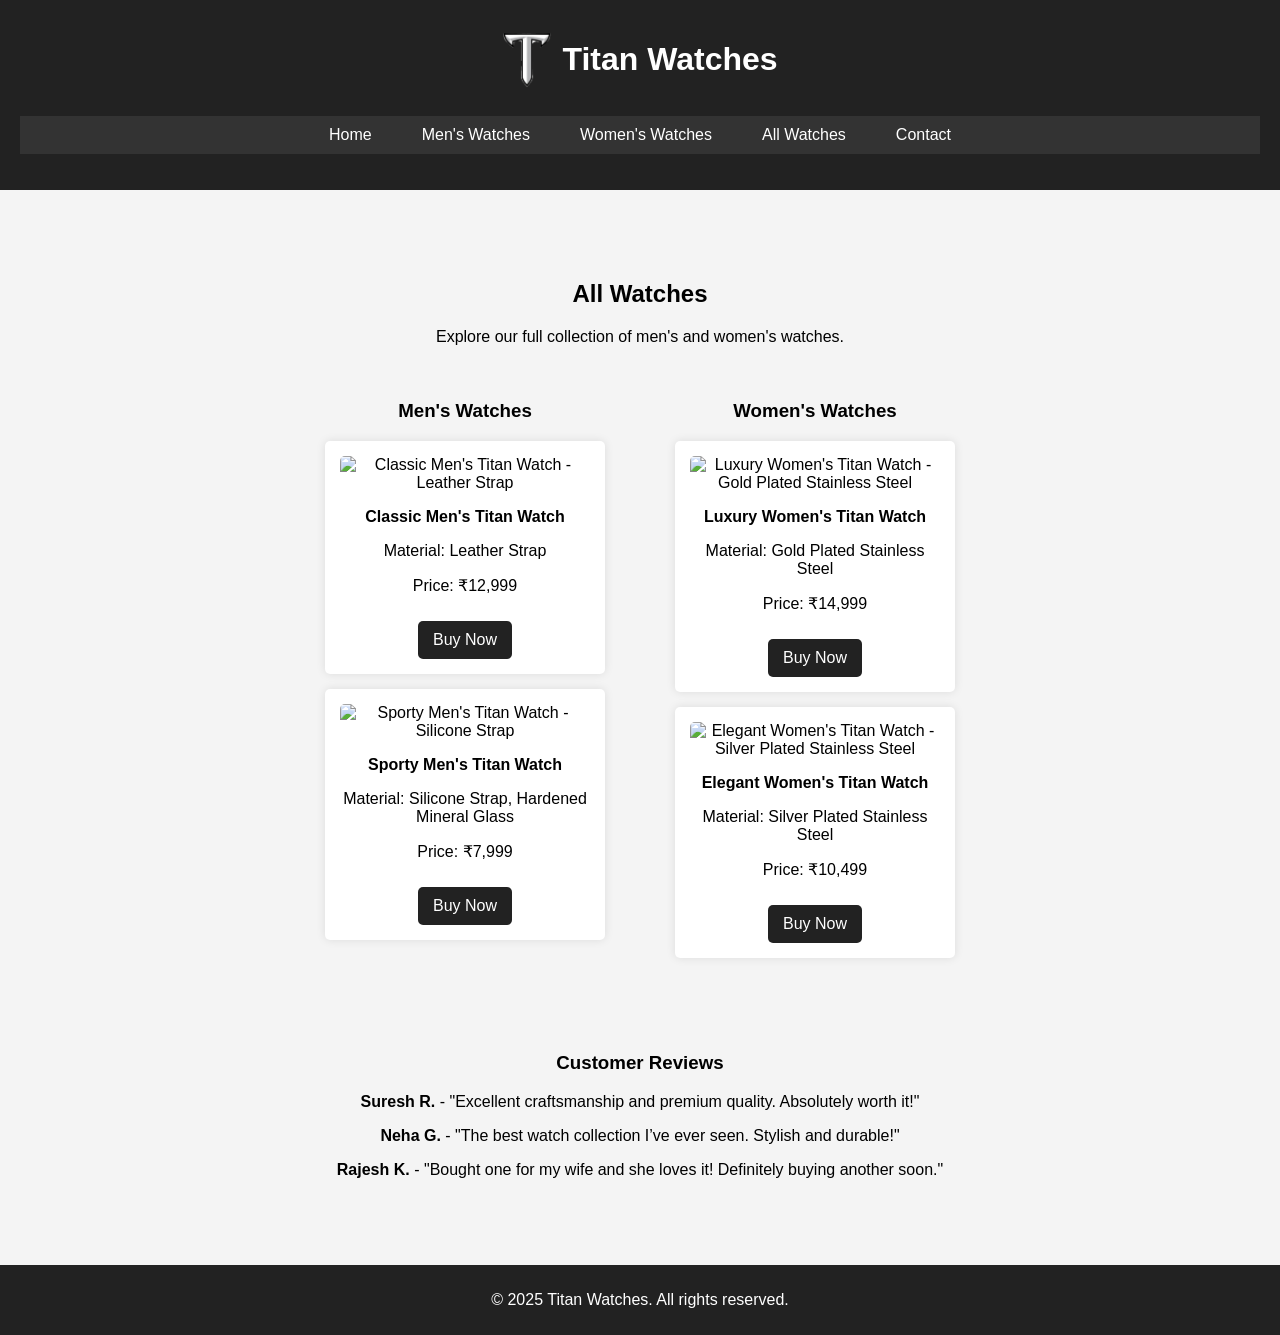
==== all-watches.html @ c805bda6 "first commit" ====
<!DOCTYPE html>
<html lang="en">
<head>
    <meta charset="UTF-8">
    <meta name="viewport" content="width=device-width, initial-scale=1.0">
    <meta name="description" content="Browse our entire collection of Titan Watches. Find the perfect timepiece for you.">
    
    <link rel="canonical" href="https://localhost/seo/all-watches.html">
    <meta name="robots" content="index, follow">
    <meta property="og:title" content="Titan Watches - Premium Collection">
    <meta property="og:description" content="Explore a wide range of Titan Watches. Shop stylish and durable watches for men and women.">
    <meta property="og:image" content="https://www.titan.co.in/dw/image.jpg">
    <meta property="og:url" content="https://www.titanwatches.com/all-watches">
    <meta property="og:type" content="website">

   <title>All Titan Watches | Explore Men's & Women's Collection</title>

    <link rel="stylesheet" href="styles.css">
</head>
<body>
    <header>
        <div class="logo-container">
            <img src="tlogo.png" alt="Titan Watches Logo" class="logo">
            <h1>Titan Watches</h1>
        </div>
        <nav>
            <ul>
                <li><a href="index.html">Home</a></li>
                <li><a href="mens-watches.html">Men's Watches</a></li>
                <li><a href="womens-watches.html">Women's Watches</a></li>
                <li><a href="all-watches.html">All Watches</a></li>
                <li><a href="contact.html">Contact</a></li>
            </ul>
        </nav>
    </header>

    <main>
        <section>
            <h2>All Watches</h2>
            <p>Explore our full collection of men's and women's watches.</p>
            <div class="watch-gallery">
                <!-- Men's Watches Section -->
                <section class="category-section">
                    <h3>Men's Watches</h3>
                    <article class="watch-item">
                        <img src="https://www.titan.co.in/dw/image/v2/BKDD_PRD/on/demandware.static/-/Sites-titan-master-catalog/default/dwd3426e0c/images/Titan/Catalog/1595WL01_1.jpg?sw=360&sh=360" 
                             alt="Classic Men's Titan Watch - Leather Strap" 
                             loading="lazy">
                        <p><strong>Classic Men's Titan Watch</strong></p>
                        <p class="material">Material: Leather Strap</p>
                        <p>Price: ₹12,999</p>
                        <a href="#" class="buy-btn">Buy Now</a>
                    </article>
                    <article class="watch-item">
                        <img src="https://www.titan.co.in/dw/image/v2/BKDD_PRD/on/demandware.static/-/Sites-titan-master-catalog/default/dw74bde228/images/Xylys/Catalog/9295DM05_1.jpg?sw=360&sh=360" 
                             alt="Sporty Men's Titan Watch - Silicone Strap" 
                             loading="lazy">
                        <p><strong>Sporty Men's Titan Watch</strong></p>
                        <p class="material">Material: Silicone Strap, Hardened Mineral Glass</p>
                        <p>Price: ₹7,999</p>
                        <a href="#" class="buy-btn">Buy Now</a>
                    </article>
                </section>

                <!-- Women's Watches Section -->
                <section class="category-section">
                    <h3>Women's Watches</h3>
                    <article class="watch-item">
                        <img src="https://www.titan.co.in/dw/image/v2/BKDD_PRD/on/demandware.static/-/Sites-titan-master-catalog/default/dwca18f5b5/images/Titan/Catalog/95266WM01_1.jpg?sw=360&sh=360" 
                             alt="Luxury Women's Titan Watch - Gold Plated Stainless Steel" 
                             loading="lazy">
                        <p><strong>Luxury Women's Titan Watch</strong></p>
                        <p class="material">Material: Gold Plated Stainless Steel</p>
                        <p>Price: ₹14,999</p>
                        <a href="#" class="buy-btn">Buy Now</a>
                    </article>
                    <article class="watch-item">
                        <img src="https://www.titan.co.in/dw/image/v2/BKDD_PRD/on/demandware.static/-/Sites-titan-master-catalog/default/dw77995370/images/Titan/Catalog/2608QM02_1.jpg?sw=360&sh=360" 
                             alt="Elegant Women's Titan Watch - Silver Plated Stainless Steel" 
                             loading="lazy">
                        <p><strong>Elegant Women's Titan Watch</strong></p>
                        <p class="material">Material: Silver Plated Stainless Steel</p>
                        <p>Price: ₹10,499</p>
                        <a href="#" class="buy-btn">Buy Now</a>
                    </article>
                </section>
            </div>
        </section>

        <!-- Customer Reviews Section -->
        <section class="reviews">
            <h3>Customer Reviews</h3>
            <article class="review-item">
                <p><strong>Suresh R.</strong> - "Excellent craftsmanship and premium quality. Absolutely worth it!"</p>
            </article>
            <article class="review-item">
                <p><strong>Neha G.</strong> - "The best watch collection I’ve ever seen. Stylish and durable!"</p>
            </article>
            <article class="review-item">
                <p><strong>Rajesh K.</strong> - "Bought one for my wife and she loves it! Definitely buying another soon."</p>
            </article>
        </section>
    </main>

    <footer>
        <p>&copy; 2025 Titan Watches. All rights reserved.</p>
    </footer>
</body>
</html>
---- styles.css ----
/* General Styles */

body {
    font-family: Arial, sans-serif;
    margin: 0;
    padding: 0;
    background-color: #f4f4f4;
    animation: fadeIn 1s ease-in;
}

@keyframes fadeIn {
    from { opacity: 0; }
    to { opacity: 1; }
}

header {
    background-color: #222;
    color: white;
    padding: 20px;
    text-align: center;
}

.logo-container {
    display: flex;
    align-items: center;
    justify-content: center;
}

.logo {
    width: 50px;
    height: auto;
    margin-right: 10px;
    animation: bounce 1s ease;
}

@keyframes bounce {
    0%, 100% { transform: translateY(0); }
    50% { transform: translateY(-10px); }
}

nav ul {
    list-style: none;
    padding: 0;
    display: flex;
    justify-content: center;
    background-color: #333;
    animation: slideDown 0.8s ease-in-out;
}

@keyframes slideDown {
    from {
        transform: translateY(-100%);
        opacity: 0;
    }
    to {
        transform: translateY(0);
        opacity: 1;
    }
}

nav ul li {
    margin: 0 15px;
}

nav ul li a {
    text-decoration: none;
    color: white;
    padding: 10px;
    display: block;
    transition: background-color 0.3s ease;
}

nav ul li a:hover {
    background-color: #555;
}

section {
    padding: 20px;
    text-align: center;
}

.watch-gallery {
    display: flex;
    flex-wrap: wrap;
    justify-content: center;
}

.watch-item {
    background: white;
    margin: 15px;
    padding: 15px;
    border-radius: 5px;
    box-shadow: 0 0 10px rgba(0, 0, 0, 0.1);
    width: 250px;
    text-align: center;
    animation: slideIn 1s ease;
    transition: transform 0.3s ease, box-shadow 0.3s ease;
}

@keyframes slideIn {
    from {
        opacity: 0;
        transform: translateY(50px);
    }
    to {
        opacity: 1;
        transform: translateY(0);
    }
}

.watch-item:hover {
    transform: scale(1.05);
    box-shadow: 0 8px 20px rgba(0, 0, 0, 0.2);
}

.watch-item img {
    width: 100%;
    height: auto;
    border-radius: 5px;
}

.buy-btn {
    display: inline-block;
    background: #222;
    color: white;
    padding: 10px 15px;
    margin-top: 10px;
    text-decoration: none;
    border-radius: 5px;
    transition: background 0.3s ease, transform 0.3s ease, box-shadow 0.3s ease;
}

.buy-btn:hover {
    background: #444;
    transform: scale(1.05);
    box-shadow: 0 0 15px #ffffffaa;
}

footer {
    text-align: center;
    background-color: #222;
    color: white;
    padding: 10px;
    margin-top: 20px;
    animation: fadeUp 1s ease-in;
}

@keyframes fadeUp {
    from {
        opacity: 0;
        transform: translateY(20px);
    }
    to {
        opacity: 1;
        transform: translateY(0);
    }
}

/* Contact Form Styles */

main {
    max-width: 800px;
    margin: 30px auto;
    padding: 20px;
    text-align: center;
}

h2 {
    animation: slideUp 0.7s ease-in-out;
}

@keyframes slideUp {
    from {
        transform: translateY(20px);
        opacity: 0;
    }
    to {
        transform: translateY(0);
        opacity: 1;
    }
}

form {
    display: flex;
    flex-direction: column;
    gap: 15px;
    max-width: 600px;
    margin: 0 auto;
    animation: fadeIn 1.2s ease-in-out;
}

input, textarea {
    width: 100%;
    padding: 12px;
    border: 1px solid #ccc;
    border-radius: 5px;
    font-size: 16px;
}

button {
    padding: 12px;
    background-color: #0073e6;
    color: white;
    border: none;
    border-radius: 5px;
    font-size: 16px;
    cursor: pointer;
    transition: background 0.3s ease, box-shadow 0.3s ease;
}

button:hover {
    background-color: #005bb5;
    box-shadow: 0 0 10px rgba(0, 115, 230, 0.4);
}

.contact-info {
    margin-top: 30px;
    animation: fadeUp 1s ease-in-out;
}

.contact-info p {
    font-size: 18px;
}

.social-media {
    margin-top: 20px;
    display: flex;
    justify-content: center;
    gap: 20px;
    animation: fadeIn 1.5s ease-in-out;
}

.social-media a {
    font-size: 24px;
    color: #333;
    transition: color 0.3s ease, transform 0.3s ease;
}

.social-media a:hover {
    color: #0073e6;
    transform: scale(1.2);
}
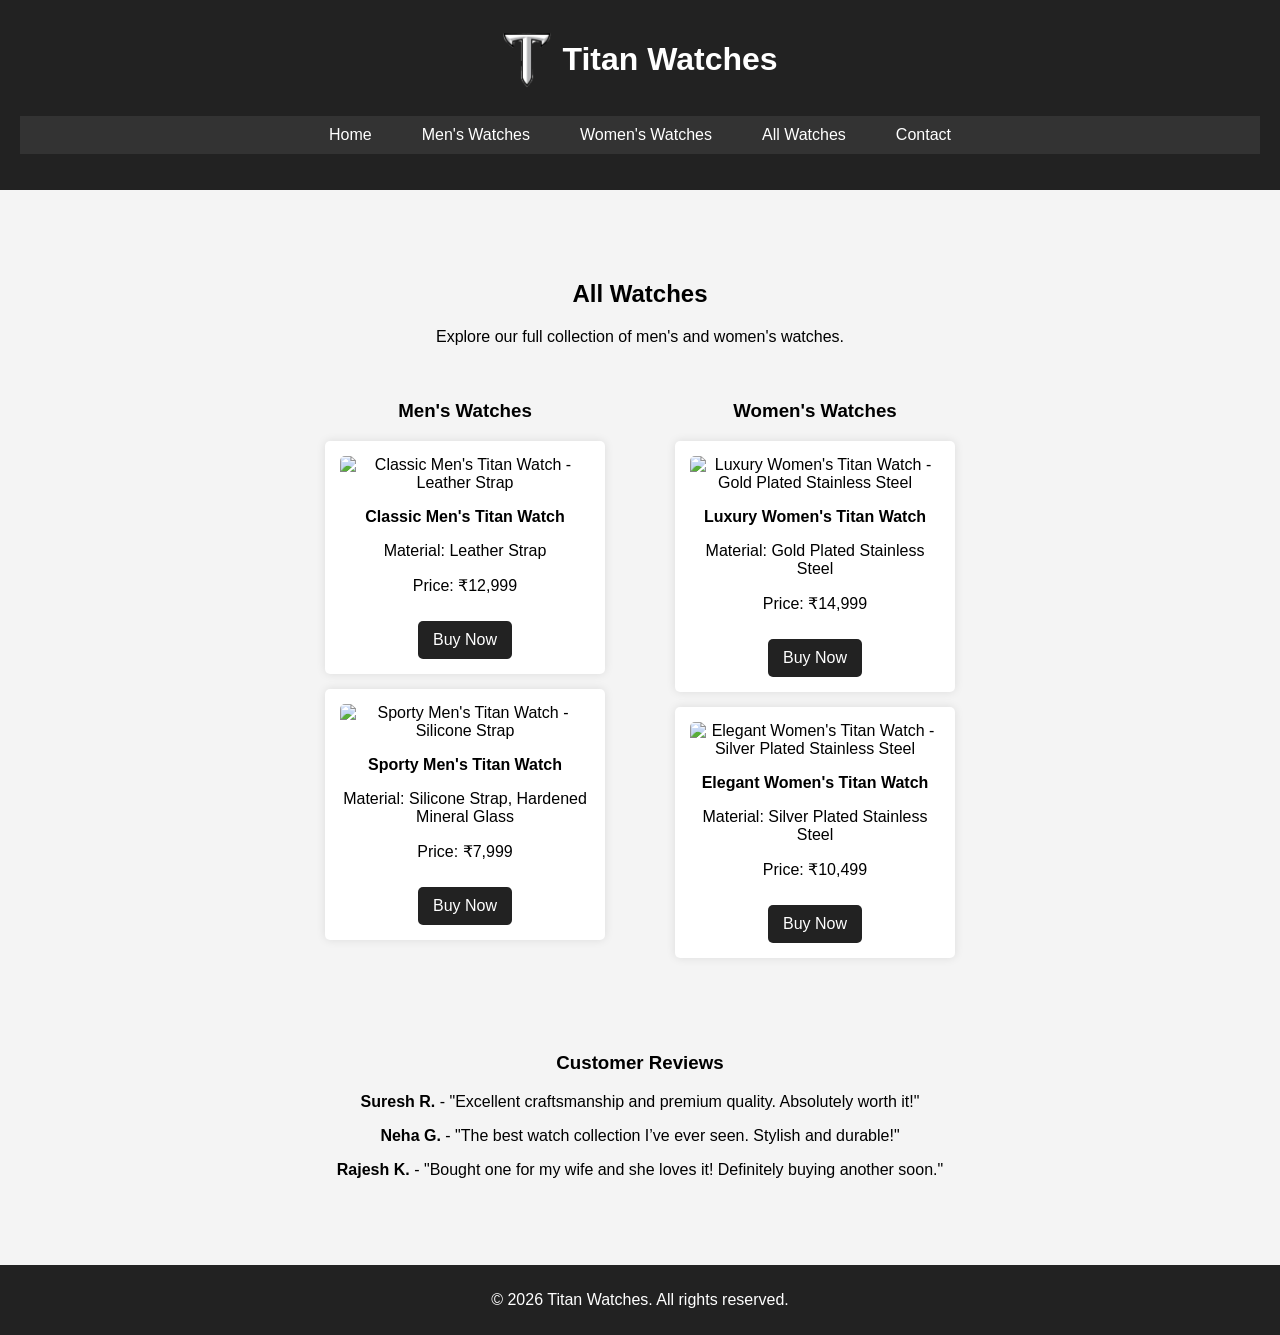
==== commit 5d67c4e3: "updateallpae" ====
--- a/all-watches.html
+++ b/all-watches.html
@@ -103,7 +103,7 @@
     </main>
 
     <footer>
-        <p>&copy; 2025 Titan Watches. All rights reserved.</p>
+        <p>&copy; 2026 Titan Watches. All rights reserved.</p>
     </footer>
 </body>
 </html>
